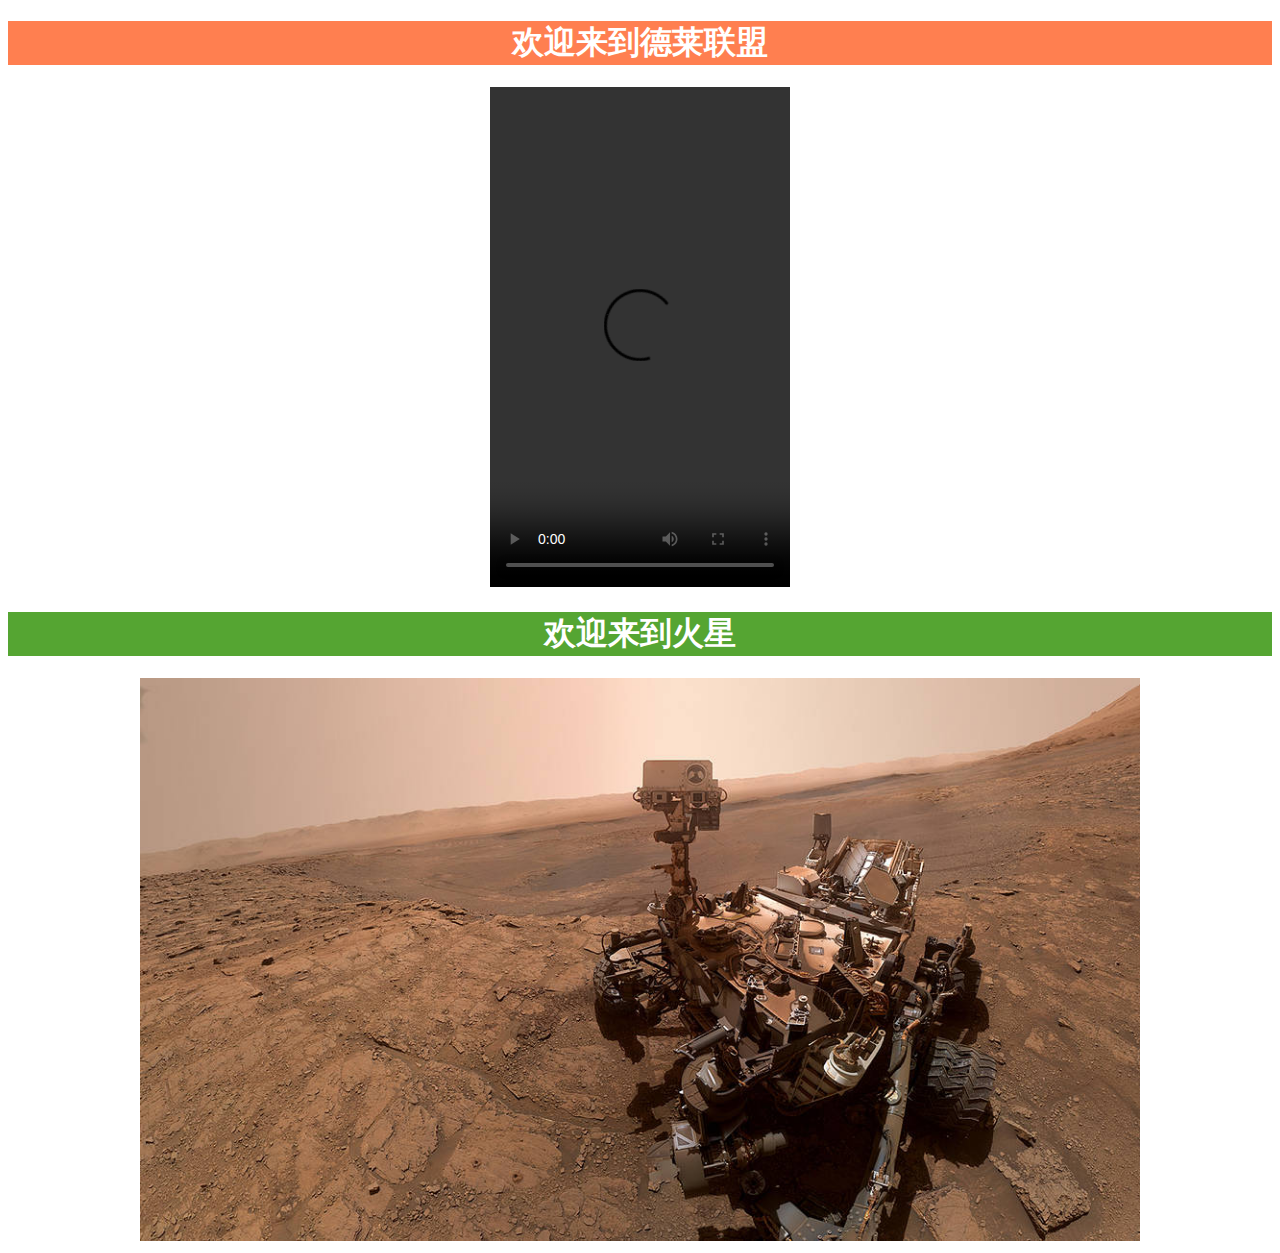
==== index.html @ 05e77711 "first add files" ====
<!DOCTYPE html>
<html>
	<head>
		<meta charset="utf-8">
		<title>洋哥是帅哥</title>
	</head>
	<body>
		<div>
			<div align="center">
				<h1 class="title1">欢迎来到德莱联盟</h1>
				<video class="video" controls="controls">
					<source src="./media/wanhao2.mp4" type="video/mp4" />
				</video>

			</div>
			<div align="center">
				<h1 class="title2">欢迎来到火星</h1>
				<img class="image" src="./media/火星车.jpg" id="img" />
			</div>
		</div>
		
		<style>
		  .video {
		    height: 500px;
		  }
		
		  .image {
		    width: 1000px;
		  }
		
		  .title1 {
		    background-color: coral;
		    color: white;
		  }
		
		  .title2 {
		    background-color: #55A532;
		    color: white;
		  }
		</style>
		
	</body>
</html>
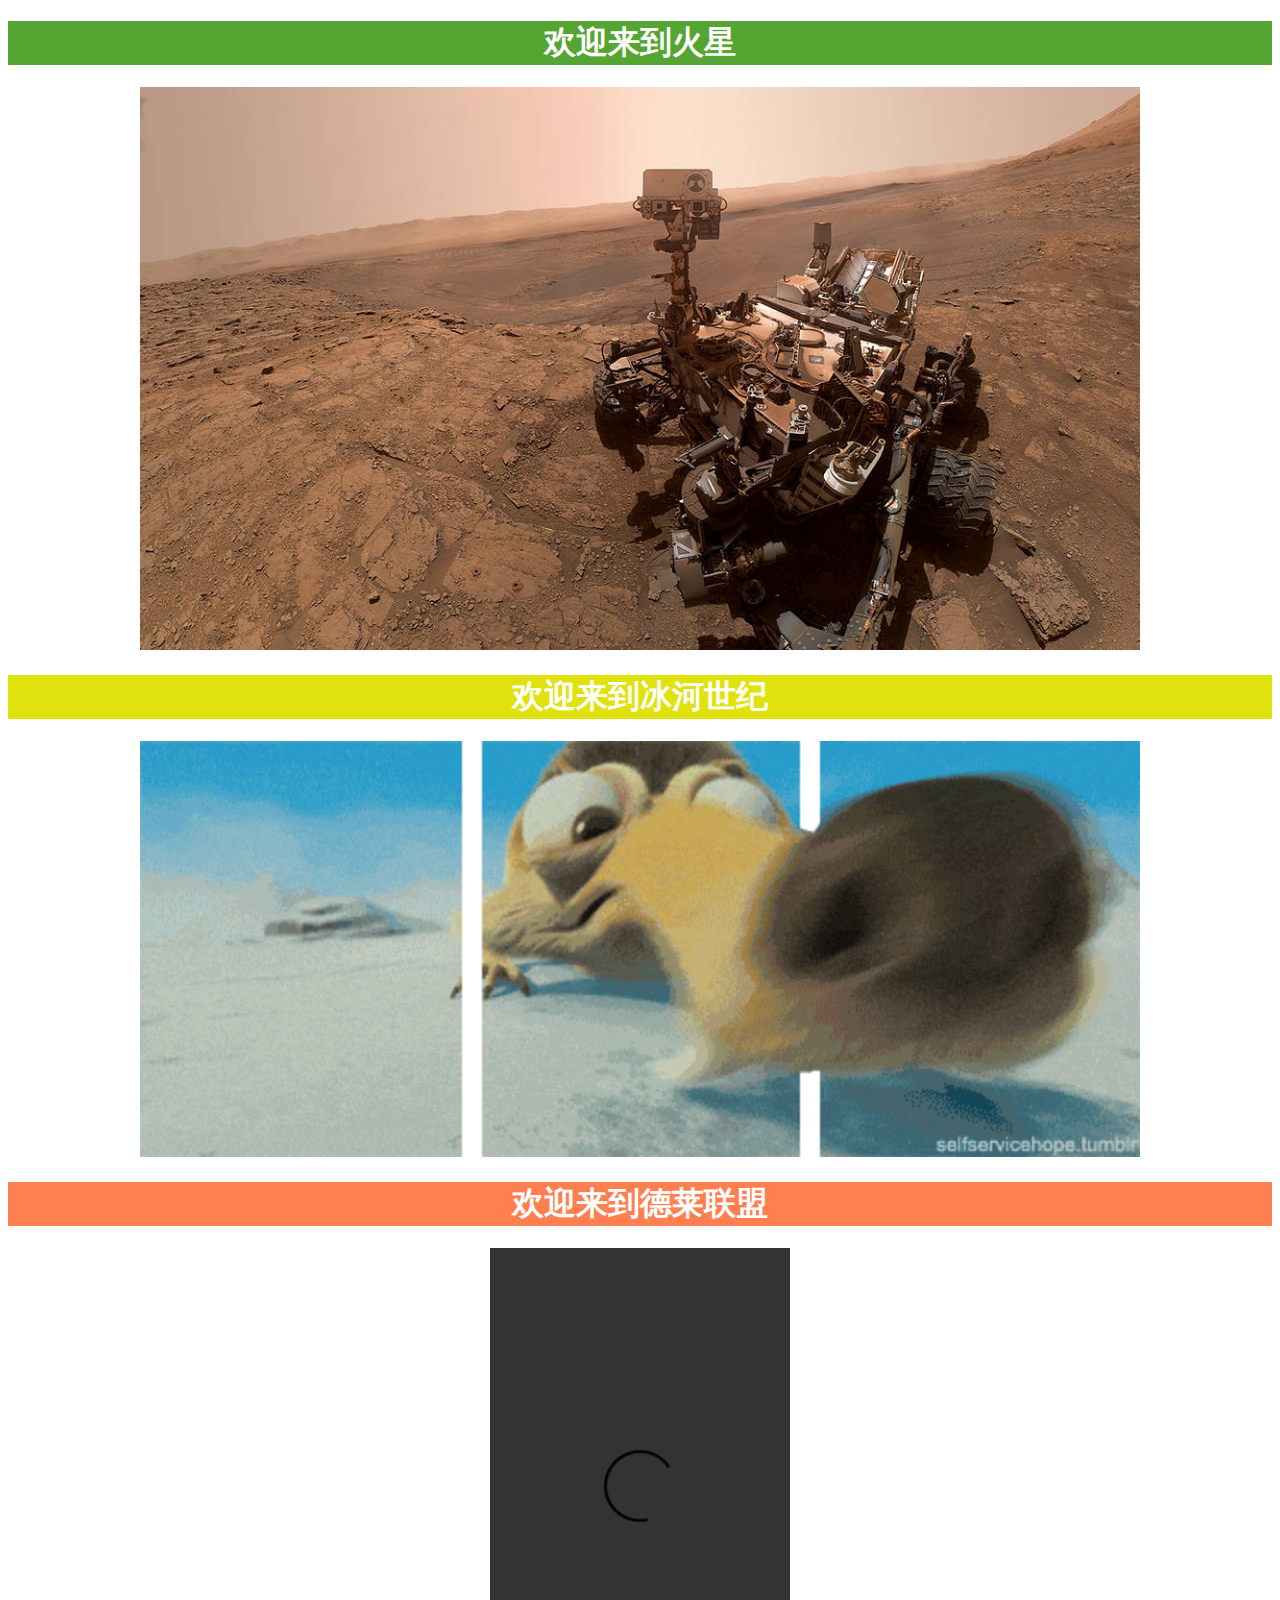
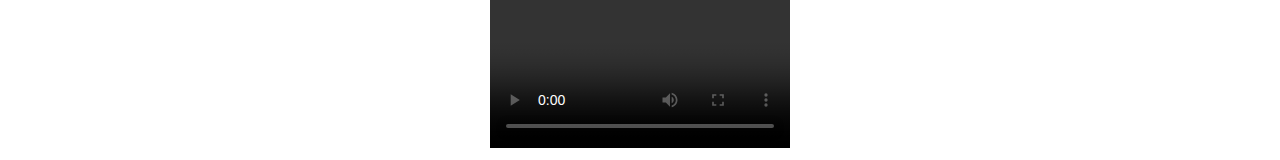
==== commit 17fba332: "commit" ====
--- a/index.html
+++ b/index.html
@@ -1,43 +1,54 @@
 <!DOCTYPE html>
 <html>
-	<head>
-		<meta charset="utf-8">
-		<title>洋哥是帅哥</title>
-	</head>
-	<body>
-		<div>
-			<div align="center">
-				<h1 class="title1">欢迎来到德莱联盟</h1>
-				<video class="video" controls="controls">
-					<source src="./media/wanhao2.mp4" type="video/mp4" />
-				</video>
 
-			</div>
-			<div align="center">
-				<h1 class="title2">欢迎来到火星</h1>
-				<img class="image" src="./media/火星车.jpg" id="img" />
-			</div>
+<head>
+	<meta charset="utf-8">
+	<title>我的第一个网页</title>
+</head>
+
+<body>
+	<div>
+		<div align="center">
+			<h1 class="title1">欢迎来到火星</h1>
+			<img class="image" src="./media/火星车.jpg" id="img" />
 		</div>
+		<div align="center">
+			<h1 class="title2">欢迎来到冰河世纪</h1>
+			<img class="image" src="./media/松鼠.gif" id="img" />
+		</div>
+		<div align="center">
+			<h1 class="title3">欢迎来到德莱联盟</h1>
+			<video class="video" controls="controls">
+				<source src="./media/wanhao2.mp4" type="video/mp4" />
+			</video>
+		</div>
+	</div>
+
+	<style>
+		.video {
+			height: 500px;
+		}
+
+		.image {
+			width: 1000px;
+		}
+
+		.title1 {
+			background-color: #55A532;
+			color: white;
+		}
 		
-		<style>
-		  .video {
-		    height: 500px;
-		  }
-		
-		  .image {
-		    width: 1000px;
-		  }
-		
-		  .title1 {
-		    background-color: coral;
-		    color: white;
-		  }
-		
-		  .title2 {
-		    background-color: #55A532;
-		    color: white;
-		  }
-		</style>
-		
-	</body>
-</html>
+		.title2 {
+			background-color: #dfe20d;
+			color: white;
+		}
+
+		.title3 {
+			background-color: coral;
+			color: white;
+		}
+	</style>
+
+</body>
+
+</html>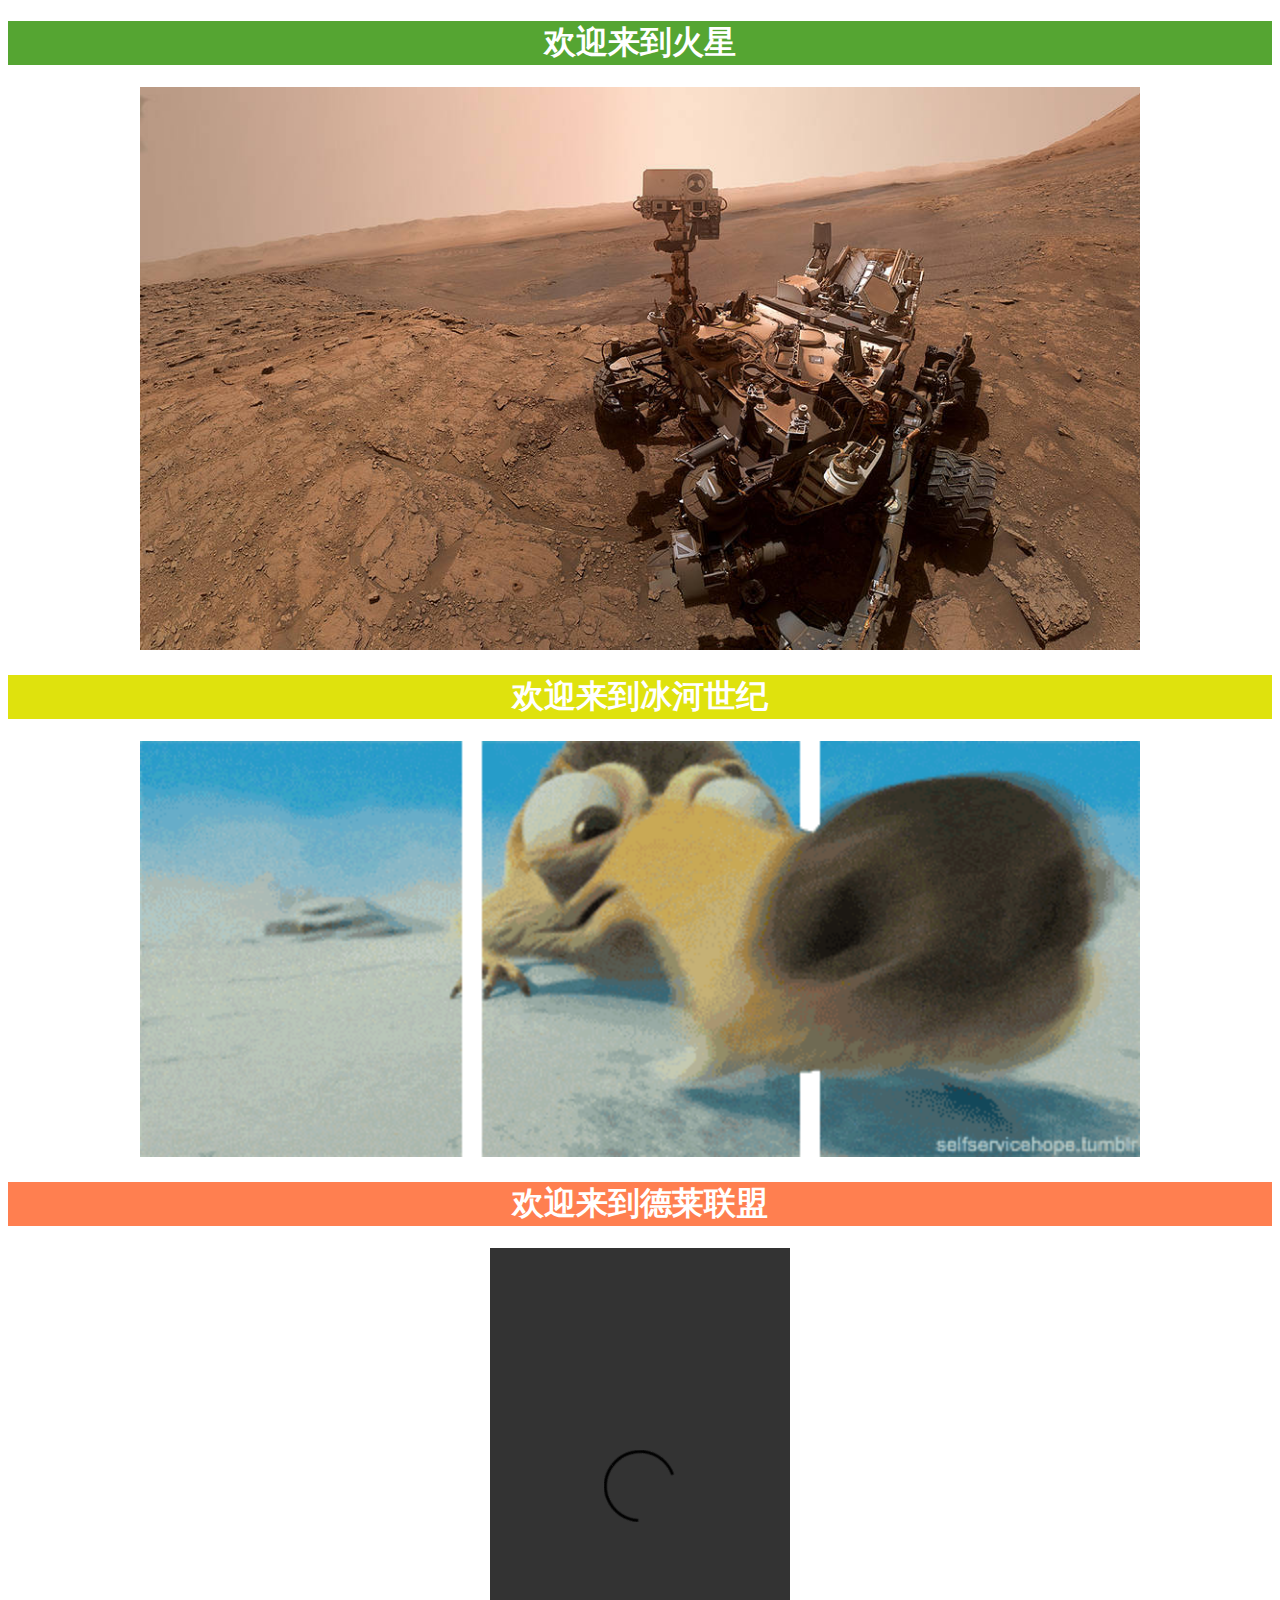
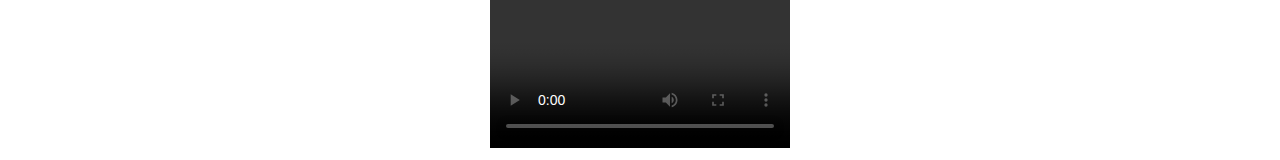
==== commit da483eda: "Update index.html" ====
--- a/index.html
+++ b/index.html
@@ -4,6 +4,31 @@
 <head>
 	<meta charset="utf-8">
 	<title>我的第一个网页</title>
+
+	<style>
+		.video {
+			height: 500px;
+		}
+
+		.image {
+			width: 1000px;
+		}
+
+		.title1 {
+			background-color: #55A532;
+			color: white;
+		}
+
+		.title2 {
+			background-color: #dfe20d;
+			color: white;
+		}
+
+		.title3 {
+			background-color: coral;
+			color: white;
+		}
+	</style>
 </head>
 
 <body>
@@ -23,32 +48,6 @@
 			</video>
 		</div>
 	</div>
-
-	<style>
-		.video {
-			height: 500px;
-		}
-
-		.image {
-			width: 1000px;
-		}
-
-		.title1 {
-			background-color: #55A532;
-			color: white;
-		}
-		
-		.title2 {
-			background-color: #dfe20d;
-			color: white;
-		}
-
-		.title3 {
-			background-color: coral;
-			color: white;
-		}
-	</style>
-
 </body>
 
 </html>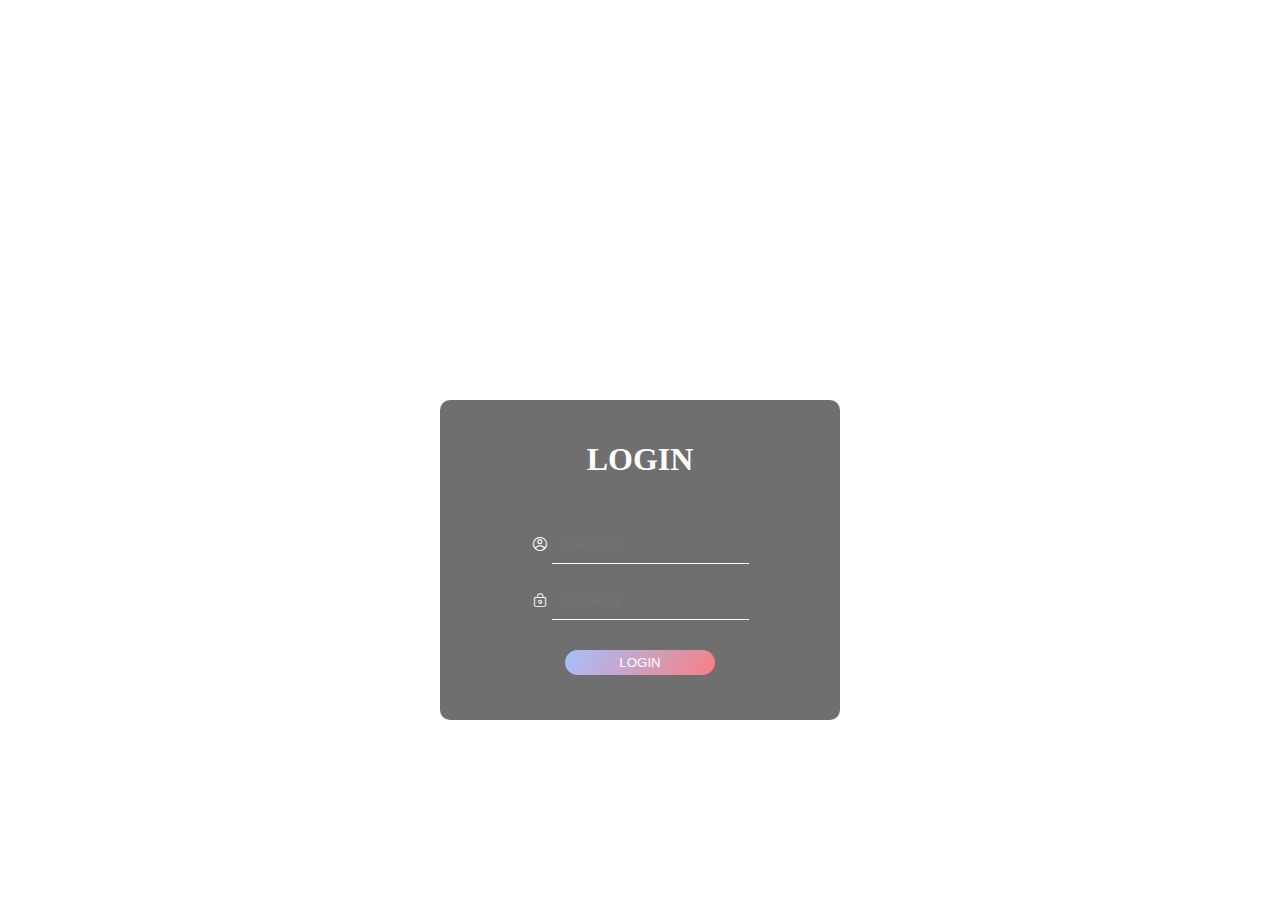
==== commit 39478d81: "login" ====
--- a/index.html
+++ b/index.html
@@ -1,53 +1,26 @@
 <!DOCTYPE html>
-<html>
-
+<html lang="zh">
 <head>
-	<meta charset="utf-8">
-	<title>我的第一个网页</title>
-
-	<style>
-		.video {
-			height: 500px;
-		}
-
-		.image {
-			width: 1000px;
-		}
-
-		.title1 {
-			background-color: #55A532;
-			color: white;
-		}
-
-		.title2 {
-			background-color: #dfe20d;
-			color: white;
-		}
-
-		.title3 {
-			background-color: coral;
-			color: white;
-		}
-	</style>
+    <meta charset="UTF-8">
+    <title>Login</title>
+    <link rel="stylesheet" href="./css/loginStyle.css">
+    <link rel="stylesheet" href="./css/icon/iconfont.css">
+    <!-- <script src="./js/login.js"></script> -->
 </head>
-
 <body>
-	<div>
-		<div align="center">
-			<h1 class="title1">欢迎来到火星</h1>
-			<img class="image" src="./media/火星车.jpg" id="img" />
-		</div>
-		<div align="center">
-			<h1 class="title2">欢迎来到冰河世纪</h1>
-			<img class="image" src="./media/松鼠.gif" id="img" />
-		</div>
-		<div align="center">
-			<h1 class="title3">欢迎来到德莱联盟</h1>
-			<video class="video" controls="controls">
-				<source src="./media/wanhao2.mp4" type="video/mp4" />
-			</video>
-		</div>
-	</div>
+    <div class="bigBox">
+        <h1>LOGIN</h1>
+        <div class="inputBox">
+            <div class="inputText">
+                <span class="iconfont icon-yonghu-yuan"></span>
+                <input type="text" placeholder="Username"/>
+            </div>
+            <div class="inputText">
+                <span class="iconfont icon-31mima"></span>
+                <input type="password" placeholder="Password"/>
+            </div>
+            <input type="button" class="inputButton" value="LOGIN">
+        </div>
+    </div>
 </body>
-
 </html>--- a/css/loginStyle.css
+++ b/css/loginStyle.css
@@ -0,0 +1,53 @@
+body {
+    margin: 0;
+    padding: 0;
+    background-image: url(../img/Mac3.jpg);
+    background-repeat: no-repeat;
+    background-size:100% 100%; 
+    background-attachment: fixed;
+}
+
+.bigBox{
+    padding-top: 20px;
+    margin: 0 auto;
+    margin-top: 400px;
+    background-color: #00000090;
+    width: 400px;
+    height: 300px;
+    border-radius: 10px;
+    text-align: center;
+}
+
+.bigBox h1 {
+    color: white;
+}
+
+.bigBox .inputBox {
+    margin-top: 50px;
+}
+
+.bigBox .inputBox .inputText {
+    margin-top: 20px;
+}
+
+.bigBox .inputBox .inputText span {
+    color: white;
+}
+
+.bigBox .inputBox .inputText input {
+    padding: 10px 10px;
+    border: 0;
+    border-bottom: 1px white solid;
+    background-color: #00000000;
+    color: white;
+}
+
+.bigBox .inputBox .inputButton {
+    border: 0;
+    width: 150px;
+    height: 25px;
+    margin-top: 30px;
+    border-radius: 20px;
+    background-image: linear-gradient(120deg, #a6c0fe 0%, #f68084 100%);
+    color: white;
+}
--- a/css/icon/iconfont.css
+++ b/css/icon/iconfont.css
@@ -0,0 +1,21 @@
+@font-face {
+  font-family: "iconfont"; /* Project id  */
+  src: url('iconfont.ttf?t=1631080706013') format('truetype');
+}
+
+.iconfont {
+  font-family: "iconfont" !important;
+  font-size: 16px;
+  font-style: normal;
+  -webkit-font-smoothing: antialiased;
+  -moz-osx-font-smoothing: grayscale;
+}
+
+.icon-31mima:before {
+  content: "\f0216";
+}
+
+.icon-yonghu-yuan:before {
+  content: "\e623";
+}
+
